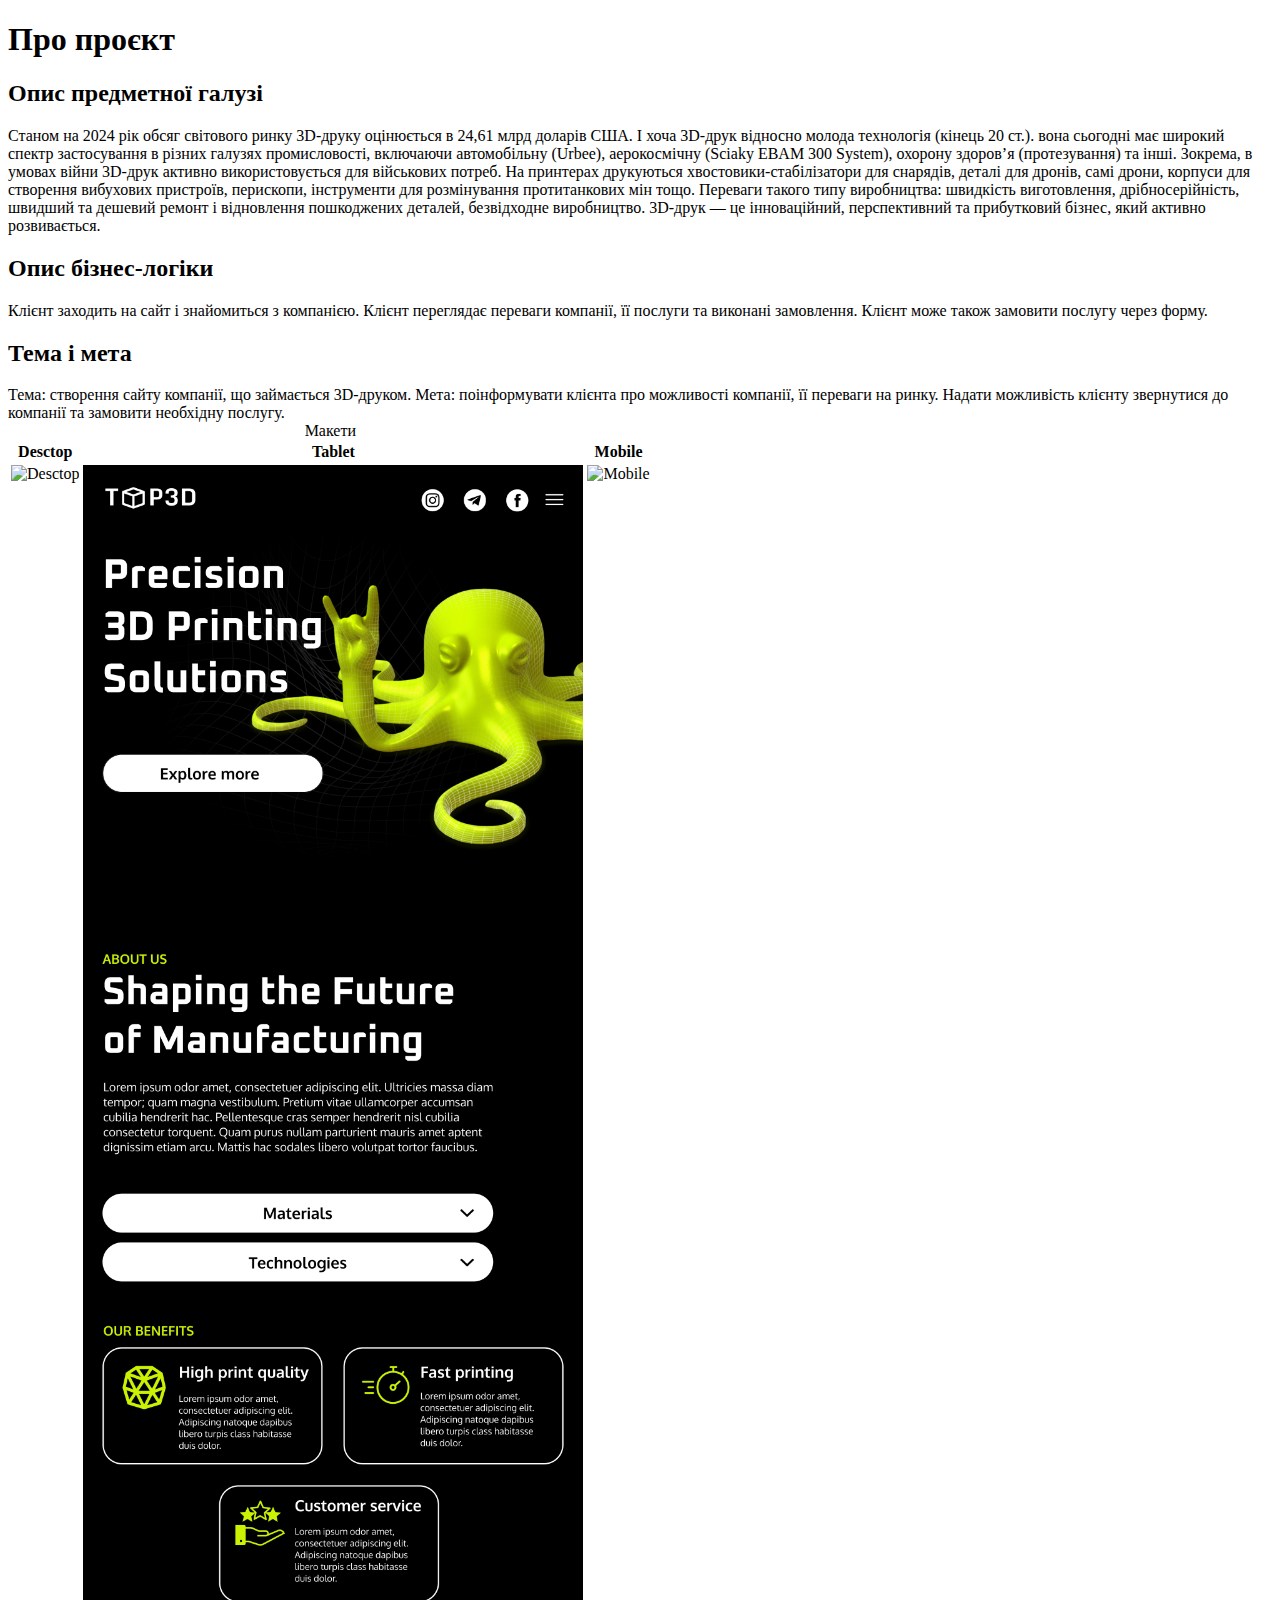
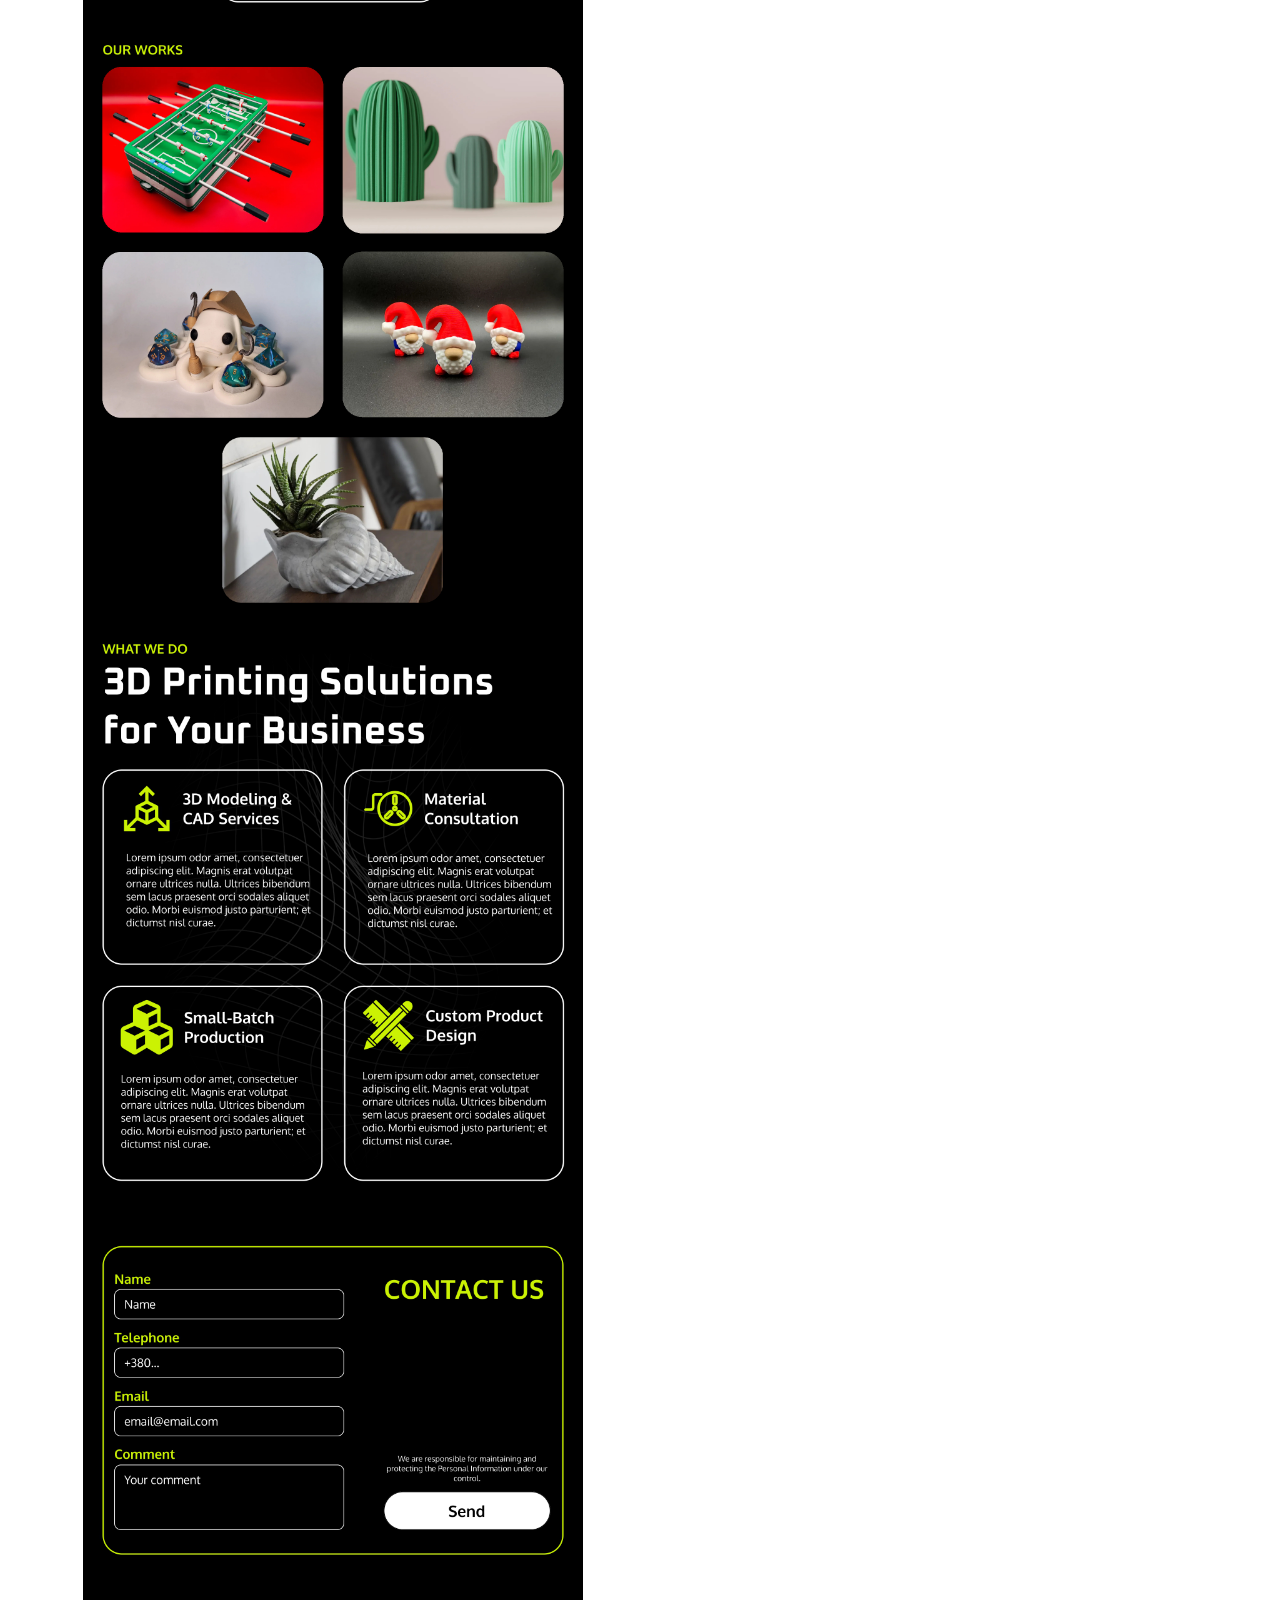
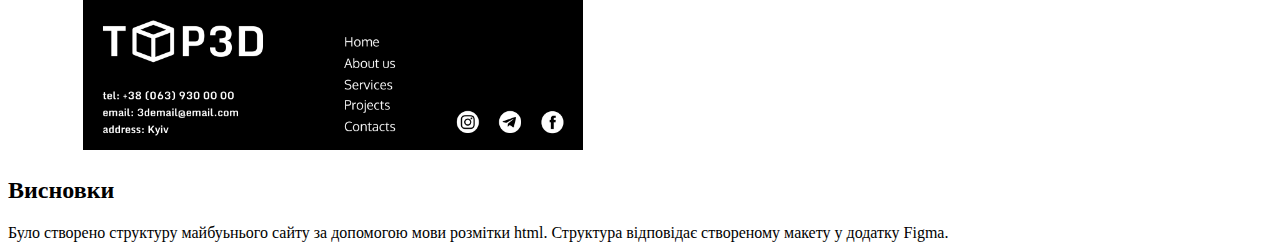
==== logic.html @ 9c92897f "Initial commit" ====
<!DOCTYPE html>
<html lang="en">
<head>
    <meta charset="UTF-8">
    <meta name="viewport" content="width=device-width, initial-scale=1.0">
    <title>Document</title>
    <style>
        table td {
            text-align: left;
            vertical-align: top;
        }
    </style>
</head>
<body>
    <h1>Про проєкт</h1>
    <section id="description">
        <h2>Опис предметної галузі</h2>
        <p>Станом на 2024 рік обсяг світового ринку 3D-друку оцінюється в 24,61 млрд доларів США. І хоча 3D-друк відносно молода
        технологія (кінець 20 ст.). вона сьогодні має широкий спектр застосування в різних галузях промисловості, включаючи
        автомобільну (Urbee), аерокосмічну (Sciaky EBAM 300 System), охорону здоров’я (протезування) та інші. Зокрема, в умовах
        війни 3D-друк активно використовується для військових потреб. На принтерах друкуються хвостовики-стабілізатори для
        снарядів, деталі для дронів, самі дрони, корпуси для створення вибухових пристроїв, перископи, інструменти для
        розмінування протитанкових мін тощо. Переваги такого типу виробництва: швидкість виготовлення, дрібносерійність, швидший
        та дешевий ремонт і відновлення пошкоджених деталей, безвідходне виробництво. 3D-друк — це інноваційний, перспективний
        та прибутковий бізнес, який активно розвивається.</p>
        <h2>Опис бізнес-логіки</h2>
        <p>
            Клієнт заходить на сайт і знайомиться з компанією.
            Клієнт переглядає переваги компанії, її послуги та виконані замовлення.
            Клієнт може також замовити послугу через форму.
        </p>
    </section>

    <section id="theme">
        <div>
            <h2>Тема і мета</h2>
            Тема: створення сайту компанії, що займається 3D-друком.
            Мета: поінформувати клієнта про можливості компанії, її переваги на ринку. Надати можливість клієнту звернутися
            до компанії та замовити необхідну послугу.
        </div>
    </section>

    <section>
        <table>
            <caption>Макети</caption>
            <tr>
                <th>Desctop</th>
                <th>Tablet</th>
                <th>Mobile</th>
            </tr>
            <tr>
                <td><img src="./img/figma/3d print_page-0001.jpg" alt="Desctop" width="500px"></td>
                <td><img src="./img/figma/3d print_page-0002.jpg" alt="Tablet" width="500px"></td>
                <td><img src="./img/figma/3d print_page-0004.jpg" alt="Mobile" width="500px"></td>
            </tr>
        </table>
    </section>

    <section theme="conclusion">
        <h2>Висновки</h2>
        Було створено структуру майбуьнього сайту за допомогою мови розмітки html.
        Структура відповідає створеному макету у додатку Figma.
    </section>
</body>
</html>
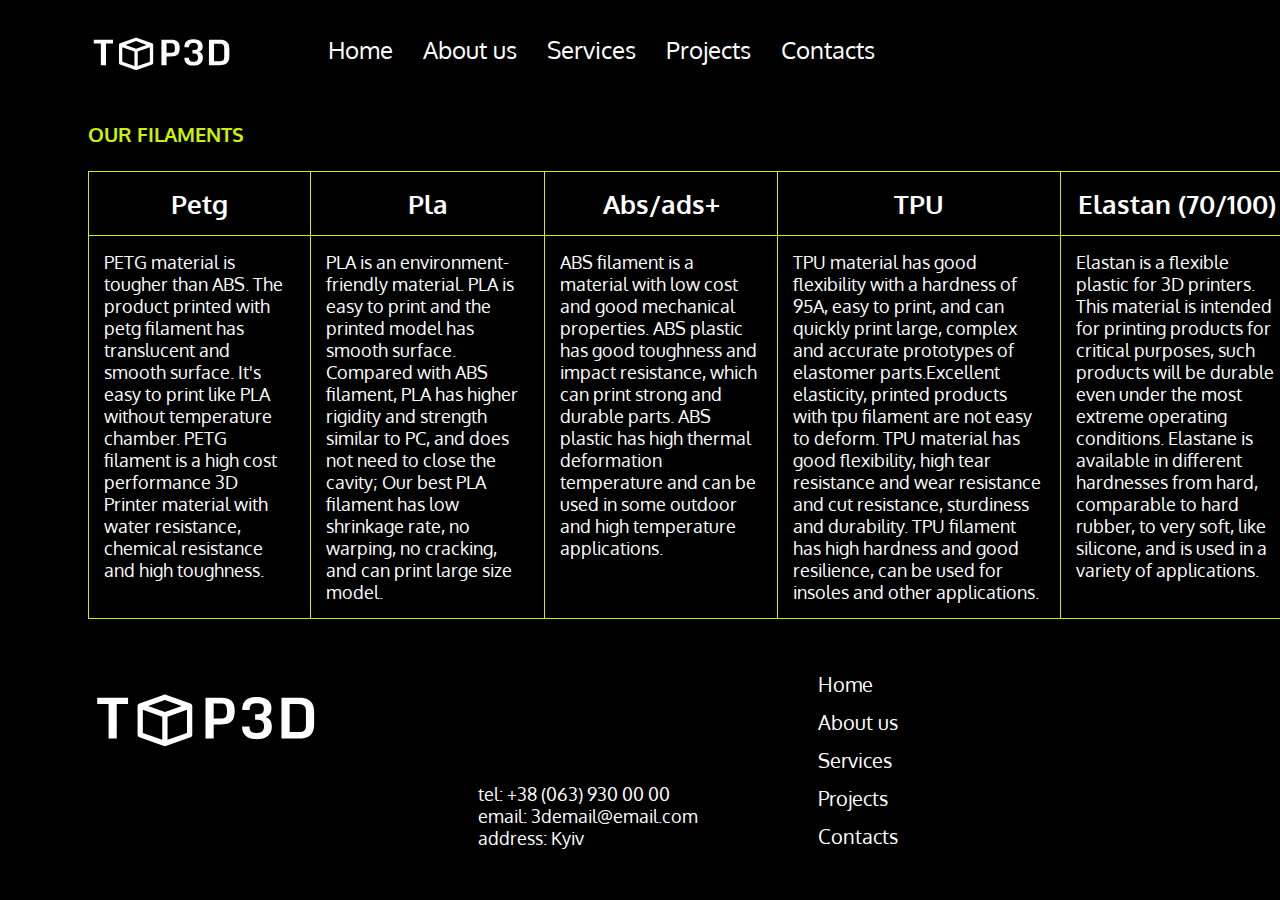
==== commit b8e016a9: "update styles" ====
--- a/logic.html
+++ b/logic.html
@@ -1,65 +1,144 @@
 <!DOCTYPE html>
 <html lang="en">
+
 <head>
     <meta charset="UTF-8">
     <meta name="viewport" content="width=device-width, initial-scale=1.0">
-    <title>Document</title>
-    <style>
-        table td {
-            text-align: left;
-            vertical-align: top;
-        }
-    </style>
+    <title>Top3D</title>
+    <link rel="preconnect" href="https://fonts.googleapis.com">
+    <link rel="preconnect" href="https://fonts.gstatic.com" crossorigin>
+    <link
+        href="https://fonts.googleapis.com/css2?family=Oxanium:wght@200..800&family=Oxygen:wght@300;400;700&display=swap"
+        rel="stylesheet">
+    <link rel="stylesheet" href="./css/styles.css" />
 </head>
-<body>
-    <h1>Про проєкт</h1>
-    <section id="description">
-        <h2>Опис предметної галузі</h2>
-        <p>Станом на 2024 рік обсяг світового ринку 3D-друку оцінюється в 24,61 млрд доларів США. І хоча 3D-друк відносно молода
-        технологія (кінець 20 ст.). вона сьогодні має широкий спектр застосування в різних галузях промисловості, включаючи
-        автомобільну (Urbee), аерокосмічну (Sciaky EBAM 300 System), охорону здоров’я (протезування) та інші. Зокрема, в умовах
-        війни 3D-друк активно використовується для військових потреб. На принтерах друкуються хвостовики-стабілізатори для
-        снарядів, деталі для дронів, самі дрони, корпуси для створення вибухових пристроїв, перископи, інструменти для
-        розмінування протитанкових мін тощо. Переваги такого типу виробництва: швидкість виготовлення, дрібносерійність, швидший
-        та дешевий ремонт і відновлення пошкоджених деталей, безвідходне виробництво. 3D-друк — це інноваційний, перспективний
-        та прибутковий бізнес, який активно розвивається.</p>
-        <h2>Опис бізнес-логіки</h2>
-        <p>
-            Клієнт заходить на сайт і знайомиться з компанією.
-            Клієнт переглядає переваги компанії, її послуги та виконані замовлення.
-            Клієнт може також замовити послугу через форму.
-        </p>
-    </section>
 
-    <section id="theme">
-        <div>
-            <h2>Тема і мета</h2>
-            Тема: створення сайту компанії, що займається 3D-друком.
-            Мета: поінформувати клієнта про можливості компанії, її переваги на ринку. Надати можливість клієнту звернутися
-            до компанії та замовити необхідну послугу.
+<body class="page">
+    <header class="header">
+        <div class="container header__container">
+            <div class="header__menu">
+                <a class="link" chref="./index.html">
+                    <svg id="logo" class="navigation__logo" width="150" height="50">
+                        <use href="./img/svg/symbol-defs.svg#icon-logo"></use>
+                    </svg>
+                </a>
+                <nav class="navigation">
+                    <ul class="list navigation__list">
+                        <li class="navigation__item"><a class="link navigation__link" href="./index.html">Home</a></li>
+                        <li class="navigation__item"><a class="link navigation__link" href="./logic.html">About us</a>
+                        </li>
+                        <li class="navigation__item"><a class="link navigation__link" href="#services">Services</a></li>
+                        <li class="navigation__item"><a class="link navigation__link" href="#works">Projects</a></li>
+                        <li class="navigation__item"><a class="link navigation__link" href="#contact_us">Contacts</a>
+                        </li>
+                    </ul>
+                </nav>
+            </div>
+            <div class="socials">
+                <uL class="list socials__list">
+                    <li class="socials__item">
+                        <a class="link socials__link" href="">
+                            <svg width="20" height="20">
+                                <use href="./img/svg/symbol-defs.svg#icon-instagram"></use>
+                            </svg>
+                        </a>
+                    </li>
+                    <li class="socials__item">
+                        <a class="link socials__link" href="">
+                            <svg width="20" height="20">
+                                <use href="./img/svg/symbol-defs.svg#icon-telegram"></use>
+                            </svg>
+                        </a>
+                    </li>
+                    <li class="socials__item">
+                        <a class="link socials__link" href="">
+                            <svg width="20" height="20">
+                                <use href="./img/svg/symbol-defs.svg#icon-facebook"></use>
+                            </svg>
+                        </a>
+                    </li>
+                </uL>
+            </div>
         </div>
-    </section>
+    </header>
+    <main>
+        <section>
+            <div class="container filaments__section">
+                <h1 class="section-title">Our filaments</h1>
+                <table class="section__table">
+                    <tr>
+                        <th>Petg</th>
+                        <th>Pla</th>
+                        <th>Abs/ads+</th>
+                        <th>TPU</th>
+                        <th>Elastan (70/100)</th>
+                        <th>Nylon</th>
+                    </tr>
+                    <tr>
+                        <td>PETG material is tougher than ABS. The product printed with petg filament has translucent and smooth surface. It's easy to print like PLA without temperature chamber. PETG filament is a high cost performance 3D Printer material with water resistance, chemical resistance and high toughness.</td>
+                        <td>PLA is an environment-friendly material. PLA is easy to print and the printed model has smooth surface. Compared with ABS filament, PLA has higher rigidity and strength similar to PC, and does not need to close the cavity; Our best PLA filament has low shrinkage rate, no warping, no cracking, and can print large size model.</td>
+                        <td>ABS filament is a material with low cost and good mechanical properties. ABS plastic has good toughness and impact resistance, which can print strong and durable parts. ABS plastic has high thermal deformation temperature and can be used in some outdoor and high temperature applications.</td>
+                        <td>TPU material has good flexibility with a hardness of 95A, easy to print, and can quickly print large, complex and accurate prototypes of elastomer parts.Excellent elasticity, printed products with tpu filament are not easy to deform. TPU material has good flexibility, high tear resistance and wear resistance and cut resistance, sturdiness and durability. TPU filament has high hardness and good resilience, can be used for insoles and other applications.</td>
+                        <td>Elastan is a flexible plastic for 3D printers. This material is intended for printing products for critical purposes, such products will be durable even under the most extreme operating conditions. Elastane is available in different hardnesses from hard, comparable to hard rubber, to very soft, like silicone, and is used in a variety of applications.</td>
+                        <td>Nylon filament, is semi-flexible and its behavior derives from a semicrystalline structure, which imparts strength and durability, best suited for the most demanding technical applications, within 3D printing. A low coefficient of friction allows for short-term use in contact with moving parts.</td>
+                    </tr>
+                </table>
+            </div>
+        </section>
+    </main>
+    <footer class="container footer">
+        <div class="footer__container">
+            <div class="footer__main">
+                <a class="link" chref="./index.html">
+                    <svg class="footer__logo" width="240" height="80">
+                        <use href="./img/svg/symbol-defs.svg#icon-logo"></use>
+                    </svg>
+                </a>
+                <div class="footer__contacts">
+                    <ul class="list footer__list">
+                        <li>tel: +38 (063) 930 00 00</li>
+                        <li>email: 3demail@email.com</li>
+                        <li>address: Kyiv</li>
+                    </ul>
+                    <nav>
+                        <ul class="list footer__navigation">
+                            <li class="footer__nav-item"><a class="link footer__link" href="/index.html">Home</a></li>
+                            <li class="footer__nav-item"><a class="link footer__link" href="./logic.html">About us</a></li>
+                            <li class="footer__nav-item"><a class="link footer__link" href="#services">Services</a></li>
+                            <li class="footer__nav-item"><a class="link footer__link" href="#works">Projects</a></li>
+                            <li class="footer__nav-item"><a class="link footer__link" href="#contact_us">Contacts</a>
+                            </li>
+                        </ul>
+                    </nav>
+                </div>
+            </div>
+            <div class="footer__socials">
+                <uL class="list footer__socials">
+                    <li class="footer__socials-item">
+                        <a class="link footer__socials-link" href="">
+                            <svg width="38" height="38">
+                                <use href="./img/svg/symbol-defs.svg#icon-instagram"></use>
+                            </svg>
+                        </a>
+                    </li>
+                    <li class="footer__socials-item">
+                        <a class="link footer__socials-link" href="">
+                            <svg width="38" height="38">
+                                <use href="./img/svg/symbol-defs.svg#icon-telegram"></use>
+                            </svg>
+                        </a>
+                    </li>
+                    <li class="footer__socials-item">
+                        <a class="link footer__socials-link" href="">
+                            <svg width="38" height="38">
+                                <use href="./img/svg/symbol-defs.svg#icon-facebook"></use>
+                            </svg>
+                        </a>
+                    </li>
+                </uL>
+            </div>
+        </div>
+    </footer>
+</body>
 
-    <section>
-        <table>
-            <caption>Макети</caption>
-            <tr>
-                <th>Desctop</th>
-                <th>Tablet</th>
-                <th>Mobile</th>
-            </tr>
-            <tr>
-                <td><img src="./img/figma/3d print_page-0001.jpg" alt="Desctop" width="500px"></td>
-                <td><img src="./img/figma/3d print_page-0002.jpg" alt="Tablet" width="500px"></td>
-                <td><img src="./img/figma/3d print_page-0004.jpg" alt="Mobile" width="500px"></td>
-            </tr>
-        </table>
-    </section>
-
-    <section theme="conclusion">
-        <h2>Висновки</h2>
-        Було створено структуру майбуьнього сайту за допомогою мови розмітки html.
-        Структура відповідає створеному макету у додатку Figma.
-    </section>
-</body>
 </html>--- a/css/styles.css
+++ b/css/styles.css
@@ -0,0 +1,556 @@
+:root {
+    --title-font: 'Oxanium', sans-serif;
+    --page-font: 'Oxygen', sans-serif;
+    --main-text-color: #FFFFFF;
+    --accent-color: #CCF203;
+    --second-color: #000000;
+    --hover-color: #DFFD40;
+    --primary-bg-color: #000000;
+    --anim: 250ms cubic-bezier(0.4, 0, 0.2, 1);
+}
+
+/* Common styles */
+h1,
+h2,
+h3,
+h4,
+h5,
+h6,
+p,
+ul,
+div {
+    margin: 0;
+    padding: 0;
+}
+
+*[type="button"]:hover,
+*[type="button"]:focus,
+*[type="submit"]:hover,
+*[type="submit"]:focus {
+    background-color: var(--hover-color);
+    cursor: pointer;
+}
+
+
+.img {
+    display: block;
+    max-width: 100%;
+    height: auto;
+    margin: 0;
+}
+
+.container {
+    width: 1440px;
+    padding-right: 80px;
+    padding-left: 80px;
+    margin-right: auto;
+    margin-left: auto;
+}
+
+.section {
+    padding-top: 60px;
+}
+
+.page {
+    font-family: var(--page-font);
+    font-style: normal;
+    font-weight: 400;
+    font-size: 16px;
+    color: var(--main-text-color);
+
+    background-color: var(--primary-bg-color);
+}
+
+.list {
+    list-style: none;
+    padding: 0;
+    margin: 0;
+}
+
+.link {
+    text-decoration: none;
+    font-style: normal;
+}
+
+.btn {
+    font-family: var(--page-font);
+    cursor: pointer;
+    border-style: none;
+    border-radius: 4px;
+}
+
+.header {
+    position: relative; 
+    z-index: 10;
+}
+
+.header__container {
+    display: flex;
+    align-items: center;
+    justify-content: space-between;
+}
+
+.header__menu {
+    display: flex;
+    align-items: center;
+}
+
+#logo {
+    fill: var(--main-text-color)
+}
+
+.navigation__list {
+    display: flex;
+    margin-left: 90px;
+}
+
+.navigation__item {
+    padding-top: 26px;
+    padding-bottom: 26px;
+
+    font-size: 24px;
+
+    transition: color var(--anim);
+}
+
+.navigation__item:not(:last-child) {
+    margin-right: 30px;
+}
+
+.navigation__link {
+    color: var(--main-text-color);
+}
+
+.navigation__link:hover, 
+.navigation__link:focus {
+    color: var(--hover-color);
+}
+
+.socials__list {
+    display: flex;
+}
+
+.socials__list > li:not(:last-child) {
+    margin-right: 20px;
+}
+
+.socials__link {
+    display: flex;
+    align-items: center;
+    justify-content: center;
+    width: 34px;
+    height: 34px;
+    color: var(--second-color);
+    background-color: var(--main-text-color);
+    border-radius: 50%;
+
+    transition: background-color var(--anim);
+}
+
+.socials__link:hover,
+.socials__link:focus {
+    background-color: var(--hover-color);
+    cursor: pointer;
+}
+
+
+.hero {
+    position: relative;
+    display: flex;
+    background-image: url(../img/images/Background.png);
+    background-repeat: no-repeat;
+    background-size: cover;
+    max-width: 1600px;
+    margin-left: auto;
+    margin-right: auto;
+    background-color: var(--second-color);
+
+    min-height: 600px;
+    z-index: 1; 
+}
+
+.hero__container {
+    position: relative;
+    padding-top: 100px;
+    padding-bottom: 50px;
+    z-index: 1; 
+}
+
+.hero__title {
+    font-family: var(--title-font);
+    font-weight: 700;
+    font-size: 94px;
+
+    margin-bottom: 74px;
+}
+
+.hero__btn {
+    font-weight: 700;
+    font-size: 24px;
+    padding: 12px 122px;
+    border-radius: 50px;
+
+    transition: background-color var(--anim);
+}
+
+.hero__btn:hover,
+.hero__btn:focus {
+    background-color: var(--hover-color);
+    cursor: pointer;
+}
+
+
+.hero__img {
+    position: absolute;
+    left: 25%;
+    top: -15%;
+    z-index: 0;
+}
+
+.section-title {
+    font-weight: 700;
+    font-size: 20px;
+    color: var(--accent-color);
+    text-transform: uppercase;
+
+    margin-bottom: 24px;
+}
+
+.about__description {
+    display: flex;
+    align-items: end;
+    justify-content: space-between;
+    margin-bottom: 60px;
+}
+
+.about__main {
+    margin-right: 77px;
+}
+
+.about__title {
+    font-family: var(--title-font);
+    font-weight: 700;
+    font-size: 60px;
+    margin-bottom: 18px;
+}
+
+.about__text {
+    font-size: 18px;
+    max-width: 600px;
+}
+
+.about__buttons {
+    display: flex;
+    flex-direction: column;
+}
+
+.about__btn {
+    padding: 15px 240px;
+    font-weight: 700;
+    font-size: 24px;
+    border-radius: 50px;
+    transition: background-color var(--anim);
+}
+
+.about__btn:not(:last-child) {
+    margin-bottom: 15px;
+}
+
+.benefits__list {
+    display: grid;
+    grid-template-columns: auto auto auto;
+    gap: 40px;
+}
+
+.benefits__item {
+    display: flex;
+    max-width: 400px;
+    border: 2px solid var(--main-text-color);
+    border-radius: 30px;
+    padding: 30px 45px 30px 25px;
+}
+
+.benefits__icon {
+    width: 76px;
+    height: 76px;
+    margin-right: 20px;
+    align-items: flex-start;
+}
+
+.benefits__title {
+    font-weight: 700;
+    font-size: 28px;
+    margin-bottom: 16px;
+}
+
+.works__list {
+    display: flex;
+    flex-wrap: wrap;
+    gap: 40px;
+    justify-content: space-between
+}
+
+.works__img {
+    border-radius: 30px;
+}
+
+.activity__container {
+    position: relative;
+}
+
+.activity__headline {
+    position: absolute;
+    left: 570px;
+    max-width: 840px;
+}
+
+.activity__title {
+    font-family: var(--title-font);
+    font-weight: 700;
+    font-size: 80px;
+}
+
+.activity__list{
+    display: grid;
+    grid-template-columns: repeat(3, 1fr);
+    gap: 40px;
+}
+
+
+.activity__item {
+    display: flex;
+    flex-direction: column;
+    border: 2px solid var(--main-text-color);
+    border-radius: 30px;
+    padding: 30px;
+}
+
+.activity__item:nth-child(1) {
+    max-width: 390px;
+    grid-column: 1 / -1; 
+}
+
+.activity__item:nth-child(n+2) {
+    grid-column: span 1;
+}
+
+.activity__service {
+    display: flex;
+    align-items: center;
+    margin-bottom: 15px;
+}
+
+.activity__icon {
+    width: 80px;
+    height: 80px;
+    margin-right: 20px;
+}
+
+.activity__name {
+    font-weight: 700;
+    font-size: 32px;
+}
+
+.activity__desc {
+    max-width: 356px;
+}
+
+.contacts__container {
+    position: relative;
+    margin-bottom: 50px;
+}
+
+.contacts__info {
+    border: 2px solid var(--accent-color);
+    border-radius: 30px;
+    padding: 40px;
+    margin-left: 140px;
+    margin-right: 140px;
+}
+
+.contacts__headline {
+    position: absolute;
+    left: 68%;
+    display: flex;
+    flex-direction: column;
+}
+
+.contacts__title {
+    font-weight: 700;
+    font-size: 40px;
+    color: var(--accent-color);
+    text-transform: uppercase;
+
+    margin-bottom: 340px;
+}
+
+.contacts__desc {
+    width: 256px;
+    text-align: center;
+    font-size: 12px;
+}
+
+.contacts__form {
+    display: flex;
+    justify-content: space-between;
+    align-items: flex-end;
+    width: 100%;
+
+    font-size: 24px;
+}
+
+.contacts__list {
+    display: flex;
+    flex-direction: column;
+}
+
+.contacts__item {
+    display: flex;
+    flex-direction: column;
+}
+
+.contacts__label {
+    font-weight: 700;
+    color: var(--accent-color);
+    margin-bottom: 8px;
+}
+
+.contacts_input {
+    min-width: 460px;
+    padding: 9px 20px;
+    background-color: transparent;
+    border: 1px solid var(--main-text-color);
+    border-radius: 10px;
+    margin-bottom: 20px;
+
+    font-size: 24px;
+    color: var(--main-text-color);
+}
+
+.contacts_input:hover, 
+.contacts_input:focus {
+    outline: transparent;
+    border-width: 2px;
+    border-color: var(--accent-color);
+}
+
+.contacts__button {
+    padding: 12px 100px;
+    border-radius: 50px;
+
+    font-weight: 700;
+    font-size: 24px;
+
+    transition: background-color var(--anim);
+}
+
+.contacts__item textarea {
+    height: 110px;
+}
+
+.footer__container {
+    display: flex;
+    justify-content: space-between;
+    padding-top: 22px;
+    padding-bottom: 22px;
+}
+
+.footer__main {
+    display: flex;
+    align-content: flex-start;
+    justify-content: space-between;
+}
+
+.footer__main-link {
+    text-align: left;
+}
+
+.footer__logo {
+    fill: var(--main-text-color);
+    margin-right: 150px;
+}
+
+.footer__contacts {
+    display: flex;
+    align-items:flex-end;
+    gap: 120px;
+}
+
+.footer__list {
+    font-size: 18px;
+}
+
+.footer__navigation {
+    display: flex;
+    flex-direction: column;
+    gap: 12px;
+    font-size: 20px;
+}
+
+.footer__link {
+    color: var(--main-text-color);
+}
+
+.footer__socials {
+    display: flex;
+    align-items: flex-end;
+}
+
+.footer__socials-item:not(:last-child) {
+    margin-right: 22px;
+}
+
+.footer__socials-link {
+    display: flex;
+    align-items: center;
+    justify-content: center;
+    width: 64px;
+    height: 64px;
+    color: var(--second-color);
+    background-color: var(--main-text-color);
+    border-radius: 50%;
+
+    transition: background-color var(--anim);
+}
+
+.footer__socials-link:hover,
+.footer__socials-link:focus {
+    background-color: var(--hover-color);
+    cursor: pointer;
+}
+
+.footer {
+    flex-grow: 0;
+    flex-shrink: 0;
+    justify-content: space-between;
+}
+
+.footer__container {
+    width: 100%;
+}
+
+table, th, td {
+    border: 1px solid var(--accent-color);
+    border-collapse: collapse;
+    padding: 15px;
+}
+
+th {
+    text-align: center;
+    font-size: 26px;
+    font-weight: 700;
+}
+
+td {
+    font-size: 18px;
+    text-align: left;
+    vertical-align: top;
+}
+
+.section__table {
+    margin-bottom: 30px;
+}
+
+.filaments__section {
+    margin-top: 30px;
+}